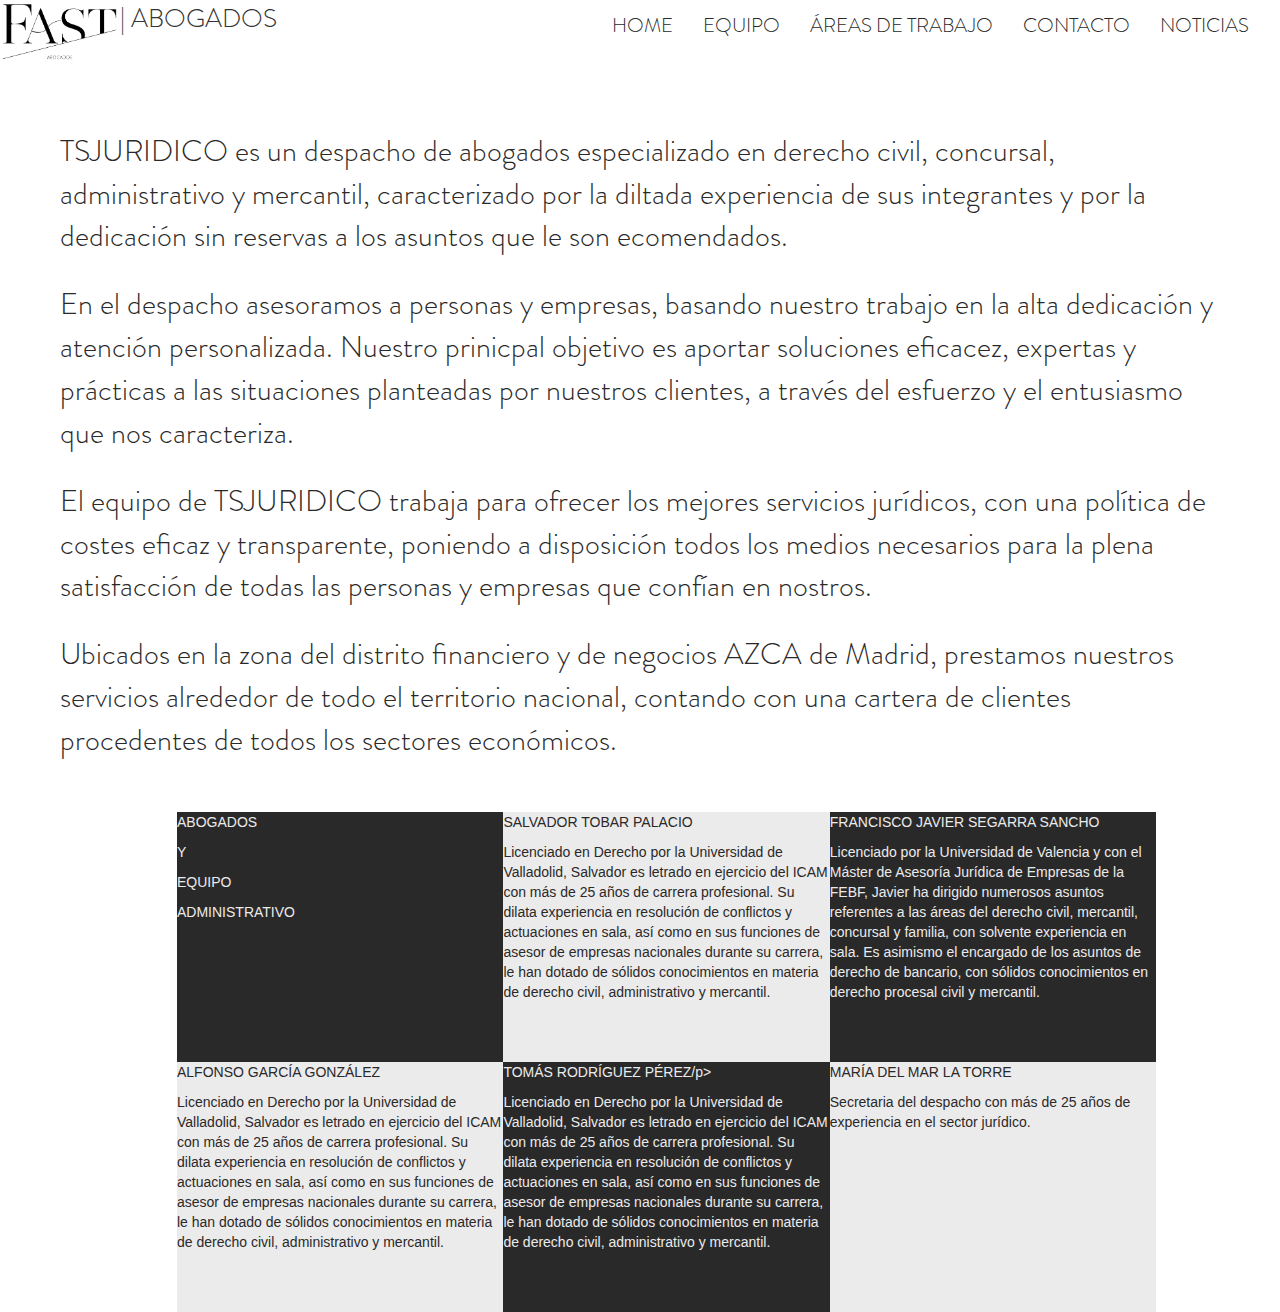
==== src/html/team.html @ 3c9a41ed "WIP pagina equipo" ====
<!DOCTYPE html>
<html lang="es">
    <head>
        <title>Titulo</title>

        <meta charset="UTF-8">
        <meta name="title" content="Abogado">
        <meta name="description" content="">
        <meta name="viewport" content="width=device-width, initial-scale=1">

        <link rel="StyleSheet" href="../styles/css/index.css" type="text/css" media=screen>
        <link rel="StyleSheet" href="../styles/css/menu.css" type="text/css" media=screen>
        <link rel="StyleSheet" href="../styles/css/team.css" type="text/css" media=screen>
        <link rel="Stylesheet" href="../styles/css/bootstrap.css">
        <link rel="StyleSheet" href="https://maxcdn.bootstrapcdn.com/bootstrap/3.3.7/css/bootstrap.min.css">
        <link rel="StyleSheet" href="https://fonts.googleapis.com/css?family=Italianno">

        <script src="https://ajax.googleapis.com/ajax/libs/jquery/3.2.1/jquery.min.js"></script>
        <script src="https://maxcdn.bootstrapcdn.com/bootstrap/3.3.7/js/bootstrap.min.js"></script>
    </head>
    <body>
        <div class="main-content">
            <div class="header">
                <img class="fast-icon" src="../assets/images/fast-icon.png"></img>
                <p class="text-icon"> | ABOGADOS</p>
                <nav class="top-menu navbar default-text position-menu">
                    <div>
                        <div>
                            <button type="button" class="navbar-toggle" data-toggle="collapse" data-target="#myNavbar">
                                <span class="icon-bar"></span>
                                <span class="icon-bar"></span>
                                <span class="icon-bar"></span>
                            </button>
                        </div>
                        <div class="collapse navbar-collapse bg-nav" id="myNavbar">
                            <ul class="nav navbar-nav">
                                <li><a href="../index.html">HOME</a></li>
                                <li><a href="#">EQUIPO</a></li>
                                <li><a href="#">ÁREAS DE TRABAJO</a></li>
                                <li><a href="#">CONTACTO</a></li>
                                <li><a href="#">NOTICIAS</a></li>
                            </ul>
                        </div>
                    </div>
                </nav>
            </div>

            <div class="content">
                <div class="team-text">
                    <p class="paragraph">TSJURIDICO es un despacho de abogados especializado en derecho civil, concursal, administrativo y mercantil, caracterizado por la diltada experiencia de sus integrantes y por la dedicación sin reservas a los asuntos que le son ecomendados.</p>
                    <p class="paragraph">En el despacho asesoramos a personas y empresas, basando nuestro trabajo en la alta dedicación y atención personalizada. Nuestro prinicpal objetivo es aportar soluciones eficacez, expertas y prácticas a las situaciones planteadas por nuestros clientes, a través del esfuerzo y el entusiasmo que nos caracteriza.</p> 
                    <p class="paragraph">El equipo de TSJURIDICO trabaja para ofrecer los mejores servicios jurídicos, con una política de costes eficaz y transparente, poniendo a disposición todos los medios necesarios para la plena satisfacción de todas las personas y empresas que confían en nostros.</p>
                    <p class="paragraph">Ubicados en la zona del distrito financiero y de negocios AZCA de Madrid, prestamos nuestros servicios alrededor de todo el territorio nacional, contando con una cartera de clientes procedentes de todos los sectores económicos. </p>
                </div>
                <div class="grid">
                    <div class="row">
                        <div class="square square-black">
                            <p>ABOGADOS</p>
                            <p>Y</p>
                            <p>EQUIPO</p>
                            <p>ADMINISTRATIVO</p>
                        </div>
                        <div class="square square-white">
                            <p class="name">SALVADOR TOBAR PALACIO</p>
                            <p class="description">Licenciado en Derecho por la Universidad de Valladolid, Salvador es letrado en ejercicio del ICAM con más de 25 años de carrera profesional. Su dilata experiencia en resolución de conflictos y actuaciones en sala, así como en sus funciones de asesor de empresas nacionales durante su carrera, le han dotado de sólidos conocimientos en materia de derecho civil,  administrativo y mercantil.</p>
                        </div>
                        <div class="square square-black">
                            <p class="name">FRANCISCO JAVIER SEGARRA SANCHO </p>
                            <p class="description">Licenciado por la Universidad de Valencia y con el Máster de Asesoría Jurídica de Empresas de la FEBF, Javier ha dirigido numerosos asuntos referentes a las áreas del derecho civil, mercantil, concursal y familia, con solvente experiencia en sala. Es asimismo el encargado de los asuntos de derecho de bancario, con sólidos conocimientos en derecho procesal civil y mercantil.</p>
                        </div>
                    </div>
                    <div class="row">
                        <div class="square square-white">
                            <p class="name">ALFONSO GARCÍA GONZÁLEZ</p>
                            <p class="description">Licenciado en Derecho por la Universidad de Valladolid, Salvador es letrado en ejercicio del ICAM con más de 25 años de carrera profesional. Su dilata experiencia en resolución de conflictos y actuaciones en sala, así como en sus funciones de asesor de empresas nacionales durante su carrera, le han dotado de sólidos conocimientos en materia de derecho civil,  administrativo y mercantil.</p>
                        </div>
                        <div class="square square-black">
                            <p class="name">TOMÁS RODRÍGUEZ PÉREZ/p>
                            <p class="description">Licenciado en Derecho por la Universidad de Valladolid, Salvador es letrado en ejercicio del ICAM con más de 25 años de carrera profesional. Su dilata experiencia en resolución de conflictos y actuaciones en sala, así como en sus funciones de asesor de empresas nacionales durante su carrera, le han dotado de sólidos conocimientos en materia de derecho civil,  administrativo y mercantil.</p>
                        </div>
                        <div class="square square-white">
                            <p class="name">MARÍA DEL MAR LA TORRE</p>
                            <p class="description">Secretaria del despacho con más de 25 años de experiencia en el sector jurídico.</p>
                        </div>
                    </div>
                </div>
            </div>
        </div>
    </body>
</html>
---- src/styles/css/index.css ----
/*******************************************************************************************************************
                                        ESTILOS PAGINA PRINCIPAL
*******************************************************************************************************************/

@font-face {
    font-family: 'Shamery';
    src: url('../ShameryFont/shamery.ttf');
}

@font-face {
    font-family: 'Jellyka';
    src: url('../JellykaFont/jellyka.ttf');
}

@font-face {
    font-family: 'Brandon_bld';
    src: url('../Brandon/Brandon_bld.otf');
}

@font-face {
    font-family: 'Brandon_blk';
    src: url('../Brandon/Brandon_blk.otf');
}

@font-face {
    font-family: 'Brandon_light';
    src: url('../Brandon/Brandon_light.otf');
}

@font-face {
    font-family: 'Brandon_med';
    src: url('../Brandon/Brandon_med.otf');
}

@font-face {
    font-family: 'Brandon_reg';
    src: url('../Brandon/Brandon_reg.otf');
}

@font-face {
    font-family: 'Brandon_grotesque_bold';
    src: url('../Brandon/BrandonGrotesque-Bold.otf');
}

@font-face {
    font-family: 'Brandon_grotesque_medium';
    src: url('../Brandon/BrandonGrotesque-Medium.otf');
}

.body-index {
    overflow: hidden;
    height: 100%;
}

.header {
    width: 100%;
    height: 8%;
}

.main-content {
    position: absolute;
    left: 0;
    top: 0;
    width: 100%;
    height: 90%;
    z-index: -1;
    background-repeat: no-repeat;
    background-position: 50% 0;
    -ms-background-size: cover;
    -o-background-size: cover;
    -moz-background-size: cover;
    -webkit-background-size: cover;
    background-size: cover;
}

.background-image {
    background: url(../assets/images/background.jpg);
    background-position: center center;
    background-repeat: no-repeat;
    background-size: cover;
    background-attachment: fixed;
}

.centered-text {
    position: absolute;
    top: 50%;
    left: 50%;
    text-align: center;
    text-align: center;
    transform: translate(-50%, -50%);
}

.default-text {
    font-family: 'Brandon_light';
    font-size: 30px;
    align-content: center;
    color:white;
    justify-content: center;
    align-content: center;
}

.bg {
    position: fixed;
    left: 0;
    width: 100%;
    height: 100%;
    z-index: -1;
    background-repeat: no-repeat;
    background-position: 50% 0;
    -ms-background-size: cover;
    -o-background-size: cover;
    -moz-background-size: cover;
    -webkit-background-size: cover;
    background-size: cover;
}

.bg-main{
    background-image: url('../../assets/images/index-background.jpg');
}


/* PC */
@media (min-width: 768px) {
    .bg-nav {
        background: 0;
    }
}
---- src/styles/css/menu.css ----
@font-face {
    font-family: 'Brandon_light';
    src: url('../Brandon/Brandon_light.otf');
}

.top-menu ul {
    list-style: none;
    float:right;
}

.top-menu ul li {
    display: inline-block;
    background: transparent;
    border-bottom: 3px solid transparent;
}

.top-menu ul li:hover a {
    background: transparent;
}

.top-menu ul li a:hover {
    border-bottom: 1.1px;
}

.top-menu ul li a {
    font-size: 20px;
    color: #2a2929;
    font-family: 'Brandon_light';
}

.selected {
    border-bottom: 1.1px;
}

.fast-icon {
    height: 100%;
    float: left;
    padding: 3px;
}

.text-icon {
    float: left;
    font-size: 26px;
    font-family: 'Brandon_light';
}
---- src/styles/css/team.css ----
@font-face {
    font-family: 'Brandon_light';
    src: url('../Brandon/Brandon_light.otf');
}

.paragraph {
    font-family: 'Brandon_light';
    font-size: 30px;
    align-content: center;
    color: #2a2929;
    justify-content: center;
    align-content: center;
    padding: 15px 60px 0px 60px;
}

.team-text {
    margin-top: 50px;
    margin-bottom: 50px;
}

.row {
    width: 100%;
    margin: auto;
}

.grid {
    margin-left: 15%;
}

.square {
    width: 30%;
    height: 250px;
    float: left;
}

.square-black {
    background: #2a2929;
    color: #ecebeb;
}

.square-white {
    background: #ecebeb;
    color: #2a2929;
}
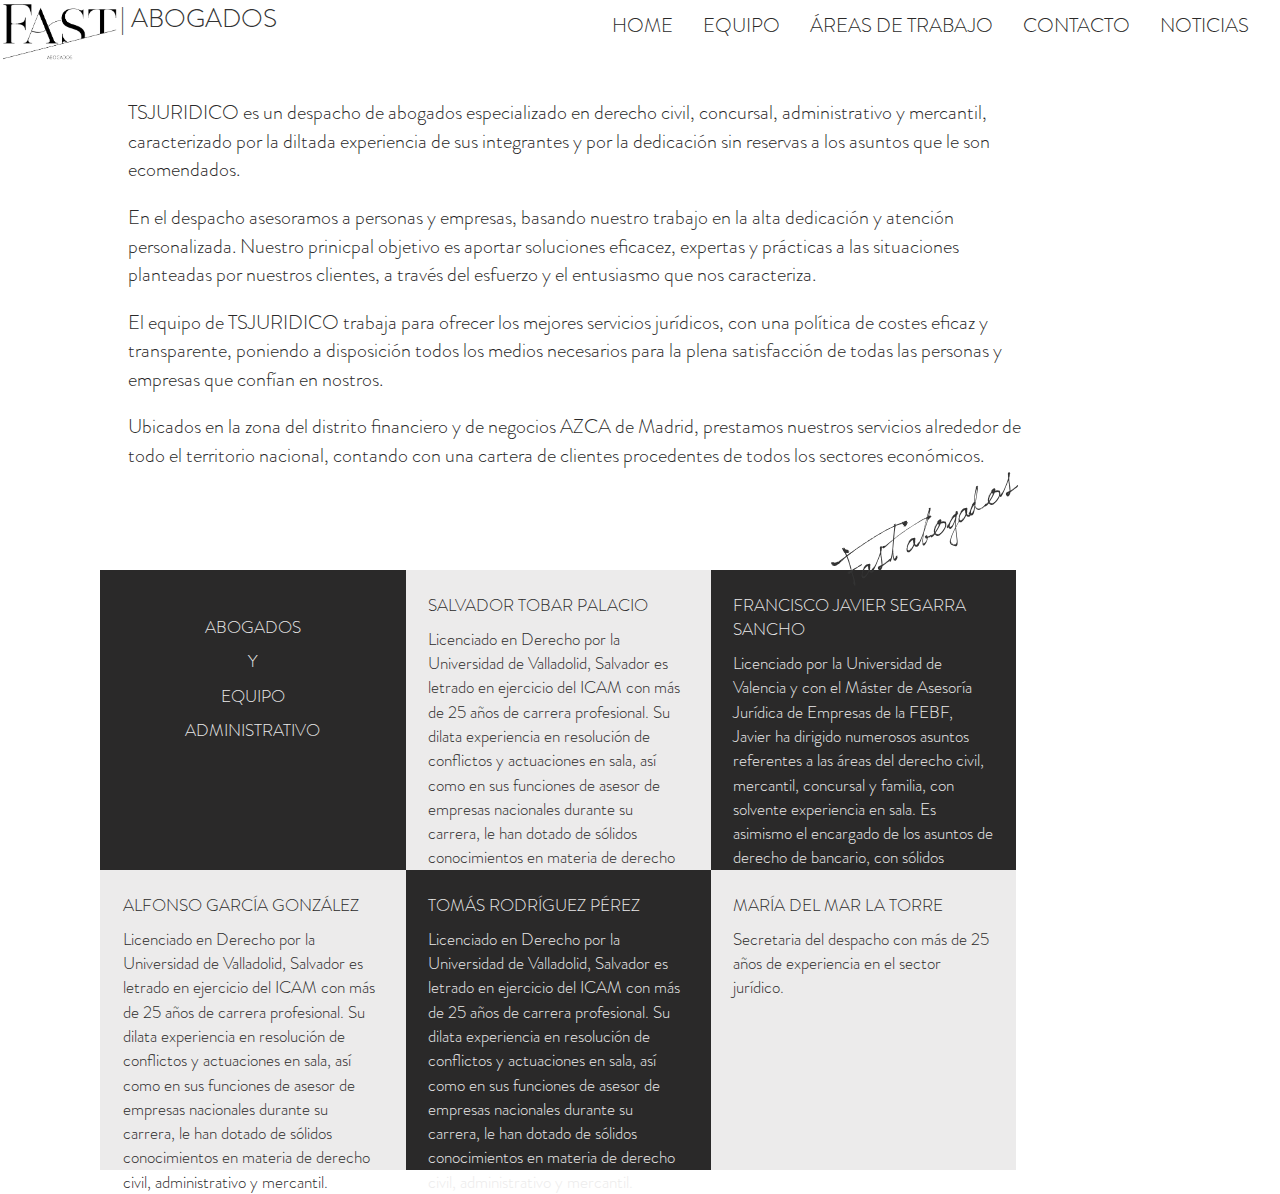
==== commit 0b46e3dd: "firma añadida y cuadricula mejorada" ====
--- a/src/html/team.html
+++ b/src/html/team.html
@@ -51,10 +51,13 @@
                     <p class="paragraph">En el despacho asesoramos a personas y empresas, basando nuestro trabajo en la alta dedicación y atención personalizada. Nuestro prinicpal objetivo es aportar soluciones eficacez, expertas y prácticas a las situaciones planteadas por nuestros clientes, a través del esfuerzo y el entusiasmo que nos caracteriza.</p> 
                     <p class="paragraph">El equipo de TSJURIDICO trabaja para ofrecer los mejores servicios jurídicos, con una política de costes eficaz y transparente, poniendo a disposición todos los medios necesarios para la plena satisfacción de todas las personas y empresas que confían en nostros.</p>
                     <p class="paragraph">Ubicados en la zona del distrito financiero y de negocios AZCA de Madrid, prestamos nuestros servicios alrededor de todo el territorio nacional, contando con una cartera de clientes procedentes de todos los sectores económicos. </p>
+                    <div class="signature-text">
+                        <p>Fast abogados</p>
+                    </div>
                 </div>
                 <div class="grid">
                     <div class="row">
-                        <div class="square square-black">
+                        <div class="square square-black align-text">
                             <p>ABOGADOS</p>
                             <p>Y</p>
                             <p>EQUIPO</p>
@@ -75,7 +78,7 @@
                             <p class="description">Licenciado en Derecho por la Universidad de Valladolid, Salvador es letrado en ejercicio del ICAM con más de 25 años de carrera profesional. Su dilata experiencia en resolución de conflictos y actuaciones en sala, así como en sus funciones de asesor de empresas nacionales durante su carrera, le han dotado de sólidos conocimientos en materia de derecho civil,  administrativo y mercantil.</p>
                         </div>
                         <div class="square square-black">
-                            <p class="name">TOMÁS RODRÍGUEZ PÉREZ/p>
+                            <p class="name">TOMÁS RODRÍGUEZ PÉREZ</p>
                             <p class="description">Licenciado en Derecho por la Universidad de Valladolid, Salvador es letrado en ejercicio del ICAM con más de 25 años de carrera profesional. Su dilata experiencia en resolución de conflictos y actuaciones en sala, así como en sus funciones de asesor de empresas nacionales durante su carrera, le han dotado de sólidos conocimientos en materia de derecho civil,  administrativo y mercantil.</p>
                         </div>
                         <div class="square square-white">
--- a/src/styles/css/team.css
+++ b/src/styles/css/team.css
@@ -3,33 +3,62 @@
     src: url('../Brandon/Brandon_light.otf');
 }
 
+@font-face {
+    font-family: 'Jellyka';
+    src: url('../JellykaFont/jellyka.ttf');
+}
+
+/*******************************************************************************************************************
+                                        TEXTO
+*******************************************************************************************************************/
+
 .paragraph {
     font-family: 'Brandon_light';
-    font-size: 30px;
+    font-size: 20px;
     align-content: center;
     color: #2a2929;
     justify-content: center;
     align-content: center;
-    padding: 15px 60px 0px 60px;
+    padding-top: 1%;
 }
 
 .team-text {
-    margin-top: 50px;
-    margin-bottom: 50px;
+    left: 0;
+    right: 0;
+    padding-left: 10%;
+    padding-right: 20%;
+    padding-top: 2%;
+    padding-bottom: 7%;
 }
 
-.row {
-    width: 100%;
-    margin: auto;
+.signature-text {
+    position: absolute;
+    left: 65%;
+    font-family: 'Jellyka';
+    font-size: 50px;
+    transform: rotate(-30deg);
+    padding-top: 1%;
 }
 
+/*******************************************************************************************************************
+                                        CUADRICULA
+*******************************************************************************************************************/
+
+
 .grid {
-    margin-left: 15%;
+    margin: 5%;
+    margin-top: 0;
+    padding-left: 4%;
 }
 
 .square {
-    width: 30%;
-    height: 250px;
+    font-family: 'Brandon_light';
+    font-size: 17px;
+    padding: 2%;
+    left: 0;
+    top: 0;
+    width: 27%;
+    height: 300px;
     float: left;
 }
 
@@ -41,4 +70,11 @@
 .square-white {
     background: #ecebeb;
     color: #2a2929;
-}+}
+
+.align-text {
+    padding-top: 4%;
+    text-align: center;
+    text-align: center;
+}
+
